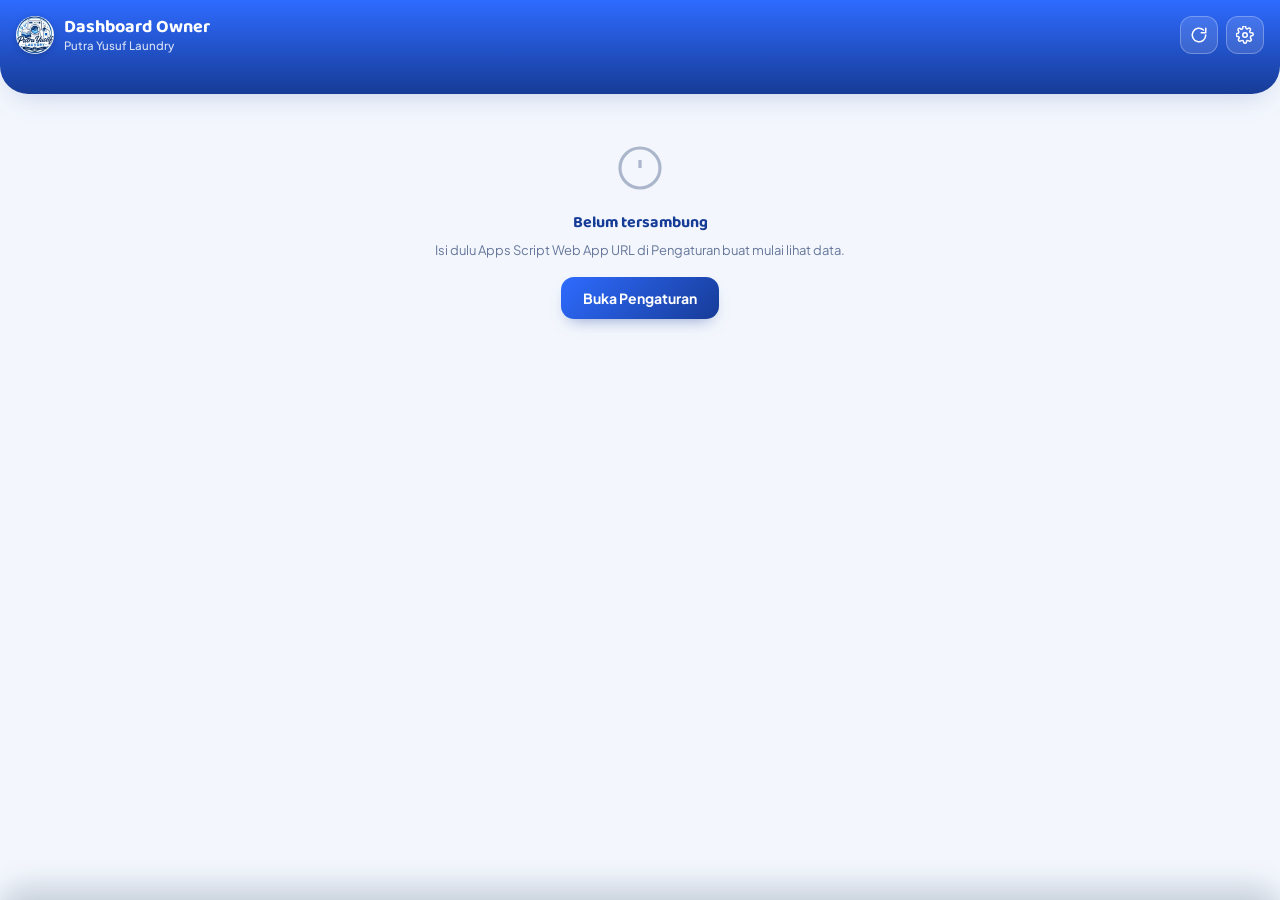
==== dashboard.html @ 14120b8c "Add files via upload" ====
<!DOCTYPE html>
<html lang="id">
<head>
<meta charset="UTF-8">
<meta name="viewport" content="width=device-width, initial-scale=1.0, maximum-scale=1.0">
<title>Dashboard — Putra Yusuf Laundry</title>
<link rel="preconnect" href="https://fonts.googleapis.com">
<link rel="preconnect" href="https://fonts.gstatic.com" crossorigin>
<link href="https://fonts.googleapis.com/css2?family=Baloo+2:wght@500;600;700;800&family=Plus+Jakarta+Sans:wght@400;500;600;700&family=IBM+Plex+Mono:wght@500;600&display=swap" rel="stylesheet">
<style>
:root{
  --bg:#F3F7FD;
  --surface:#FFFFFF;
  --ink:#0B2545;
  --muted:#66779B;
  --line:#DCE6F5;
  --blue:#2E6BFF;
  --blue-dark:#173C97;
  --blue-soft:#E7EFFF;
  --teal:#0EA5A0;
  --teal-soft:#DFF7F5;
  --purple:#7C5CFC;
  --purple-soft:#EEE9FF;
  --green:#17A673;
  --green-soft:#DFF6EB;
  --red:#D6453D;
  --red-soft:#FBE7E6;
  --shadow: 0 10px 30px -12px rgba(23,60,151,0.25);
}
*{box-sizing:border-box;}
html,body{margin:0;padding:0;}
body{
  background:var(--bg);
  color:var(--ink);
  font-family:'Plus Jakarta Sans',system-ui,-apple-system,Segoe UI,Roboto,sans-serif;
  -webkit-font-smoothing:antialiased;
  min-height:100vh;
  padding-bottom:40px;
}
.mono{font-family:'IBM Plex Mono',ui-monospace,monospace;}

header.topbar{
  background:linear-gradient(180deg,var(--blue) 0%, var(--blue-dark) 100%);
  color:#fff;
  padding:16px 16px 40px;
  border-radius:0 0 28px 28px;
  box-shadow:var(--shadow);
}
.topbar-row{display:flex; align-items:center; justify-content:space-between; gap:10px;}
.brand{display:flex; align-items:center; gap:10px;}
.brand img{width:38px; height:38px; border-radius:50%; box-shadow:0 2px 6px rgba(11,37,69,.25); flex:none;}
.brand-text h1{font-family:'Baloo 2',sans-serif; font-size:18px; font-weight:700; margin:0; line-height:1.15;}
.brand-text p{margin:1px 0 0; font-size:11.5px; opacity:.82; font-weight:500;}
.icon-btn{
  width:38px; height:38px; border-radius:12px; border:1px solid rgba(255,255,255,.28);
  background:rgba(255,255,255,.12); color:#fff; display:flex; align-items:center; justify-content:center;
  cursor:pointer; transition:.15s ease; flex:none;
}
.icon-btn:active{transform:scale(.92); background:rgba(255,255,255,.24);}
.icon-btn svg{width:18px; height:18px;}
.header-actions{display:flex; gap:8px;}

main{max-width:720px; margin:0 auto; padding:0 16px;}

/* ---------- Stat cards ---------- */
.stat-grid{
  display:grid; grid-template-columns:repeat(2,1fr); gap:12px;
  margin-top:-24px; margin-bottom:20px;
}
@media (min-width:560px){ .stat-grid{ grid-template-columns:repeat(4,1fr); } }
.stat-card{
  background:var(--surface); border-radius:16px; padding:14px 16px;
  box-shadow:var(--shadow); border:1px solid var(--line);
}
.stat-card .lbl{font-size:11.5px; color:var(--muted); font-weight:600; text-transform:uppercase; letter-spacing:.3px;}
.stat-card .val{font-family:'IBM Plex Mono',monospace; font-weight:700; font-size:19px; color:var(--blue-dark); margin-top:4px;}
.stat-card.accent-teal .val{color:var(--teal);}
.stat-card.accent-purple .val{color:var(--purple);}
.stat-card.accent-green .val{color:var(--green);}

/* ---------- Section card ---------- */
.card{
  background:var(--surface); border-radius:18px; padding:18px; margin-bottom:18px;
  box-shadow:0 6px 18px -10px rgba(23,60,151,.2); border:1px solid var(--line);
}
.card h2{font-family:'Baloo 2',sans-serif; font-size:15.5px; margin:0 0 14px; color:var(--blue-dark);}

/* ---------- Status chips ---------- */
.status-grid{display:grid; grid-template-columns:repeat(4,1fr); gap:8px;}
.status-chip{border-radius:12px; padding:10px 8px; text-align:center;}
.status-chip .num{font-family:'IBM Plex Mono',monospace; font-weight:700; font-size:17px;}
.status-chip .lbl{font-size:10px; font-weight:600; margin-top:2px;}
.status-chip.terima{background:var(--blue-soft); color:var(--blue);}
.status-chip.selesai{background:var(--teal-soft); color:var(--teal);}
.status-chip.bayar{background:var(--purple-soft); color:var(--purple);}
.status-chip.ambil{background:var(--green-soft); color:var(--green);}

/* ---------- Chart ---------- */
.chart-wrap{overflow-x:auto; padding-bottom:4px;}
.chart-svg{display:block;}
.chart-bar{fill:var(--blue); transition:fill .15s ease;}
.chart-bar:hover{fill:var(--blue-dark);}
.chart-axis-label{font-family:'Plus Jakarta Sans',sans-serif; font-size:9px; fill:var(--muted);}
.chart-value-label{font-family:'IBM Plex Mono',monospace; font-size:8.5px; fill:var(--blue-dark); font-weight:600;}

/* ---------- Top customers ---------- */
.cust-row{
  display:flex; align-items:center; gap:12px; padding:10px 0;
  border-bottom:1px solid var(--line);
}
.cust-row:last-child{border-bottom:none;}
.cust-rank{
  width:26px; height:26px; border-radius:50%; background:var(--blue-soft); color:var(--blue-dark);
  display:flex; align-items:center; justify-content:center; font-family:'IBM Plex Mono',monospace;
  font-weight:700; font-size:12px; flex:none;
}
.cust-rank.top1{background:linear-gradient(135deg,#FFD873,#FFB13B); color:#7A4B00;}
.cust-rank.top2{background:linear-gradient(135deg,#D7E3F5,#B9CDF3); color:#173C97;}
.cust-rank.top3{background:linear-gradient(135deg,#F3C9A6,#E3A374); color:#7A3E00;}
.cust-info{flex:1; min-width:0;}
.cust-name{font-weight:700; font-size:14px; color:var(--ink); overflow:hidden; text-overflow:ellipsis; white-space:nowrap;}
.cust-meta{font-size:11px; color:var(--muted);}
.cust-spend{font-family:'IBM Plex Mono',monospace; font-weight:700; font-size:13px; color:var(--blue-dark); text-align:right; flex:none;}

/* ---------- States ---------- */
.state-box{
  text-align:center; padding:50px 24px; color:var(--muted);
}
.state-box svg{width:48px; height:48px; margin:0 auto 14px; opacity:.5;}
.state-box h3{font-family:'Baloo 2',sans-serif; color:var(--blue-dark); margin:0 0 6px; font-size:16px;}
.state-box p{margin:0 0 16px; font-size:13px; line-height:1.5;}
.spinner{
  width:28px; height:28px; border-radius:50%; border:3px solid var(--blue-soft); border-top-color:var(--blue);
  margin:0 auto 14px; animation:spin .8s linear infinite;
}
@keyframes spin{to{transform:rotate(360deg);}}

.btn-primary{
  background:linear-gradient(135deg,var(--blue),var(--blue-dark)); color:#fff; border:none;
  border-radius:13px; padding:12px 22px; font-size:14px; font-weight:700; font-family:'Plus Jakarta Sans',sans-serif;
  cursor:pointer; display:inline-flex; align-items:center; justify-content:center; gap:7px;
  box-shadow:0 8px 16px -8px rgba(23,60,151,.5);
}
.btn-primary:active{transform:scale(.98);}
.btn-primary svg{width:16px; height:16px;}

.updated-note{text-align:center; font-size:11px; color:var(--muted); margin:-6px 0 18px;}

/* ---------- Settings sheet ---------- */
.overlay{
  position:fixed; inset:0; background:rgba(11,37,69,.45); backdrop-filter:blur(1px);
  z-index:50; opacity:0; pointer-events:none; transition:opacity .2s ease;
}
.overlay.show{opacity:1; pointer-events:auto;}
.sheet{
  position:fixed; left:0; right:0; bottom:0; z-index:51;
  background:var(--surface); border-radius:24px 24px 0 0;
  max-height:80vh; overflow-y:auto;
  transform:translateY(100%); transition:transform .28s cubic-bezier(.32,.72,0,1);
  box-shadow:0 -12px 30px rgba(11,37,69,.2);
}
.sheet.show{transform:translateY(0);}
.sheet-handle{width:38px; height:4px; background:var(--line); border-radius:99px; margin:10px auto 0;}
.sheet-head{display:flex; align-items:center; justify-content:space-between; padding:14px 18px 6px;}
.sheet-head h2{font-family:'Baloo 2',sans-serif; font-size:17px; margin:0; color:var(--blue-dark);}
.sheet-close{background:var(--blue-soft); color:var(--blue); border:none; width:30px; height:30px; border-radius:10px; cursor:pointer; display:flex; align-items:center; justify-content:center;}
.sheet-body{padding:6px 18px 24px;}
.field{margin-bottom:14px;}
.field label{display:block; font-size:12px; font-weight:700; color:var(--muted); margin-bottom:6px; text-transform:uppercase; letter-spacing:.3px;}
.field input{
  width:100%; border:1.5px solid var(--line); border-radius:12px; padding:12px 13px;
  font-family:inherit; font-size:14.5px; color:var(--ink); background:#FAFCFF; outline:none;
}
.field input:focus{border-color:var(--blue); background:#fff; box-shadow:0 0 0 3px var(--blue-soft);}
.settings-note{font-size:12px; color:var(--muted); line-height:1.5; background:var(--blue-soft); padding:12px 14px; border-radius:12px; margin-bottom:16px;}

#toast{
  position:fixed; left:50%; bottom:24px; transform:translateX(-50%) translateY(20px);
  background:var(--ink); color:#fff; padding:11px 18px; border-radius:12px; font-size:13px; font-weight:600;
  opacity:0; pointer-events:none; transition:.25s ease; z-index:60;
  box-shadow:0 10px 24px rgba(0,0,0,.25); max-width:88vw;
}
#toast.show{opacity:1; transform:translateX(-50%) translateY(0);}
#toast.err{background:#B4231F;}
</style>
</head>
<body>

<header class="topbar">
  <div class="topbar-row">
    <div class="brand">
      <img id="brand-logo" alt="Logo">
      <div class="brand-text">
        <h1>Dashboard Owner</h1>
        <p>Putra Yusuf Laundry</p>
      </div>
    </div>
    <div class="header-actions">
      <button class="icon-btn" id="btn-refresh" title="Refresh">
        <svg viewBox="0 0 24 24" fill="none" stroke="currentColor" stroke-width="2" stroke-linecap="round" stroke-linejoin="round"><path d="M21 12a9 9 0 11-3-6.7"/><path d="M21 3v6h-6"/></svg>
      </button>
      <button class="icon-btn" id="btn-settings" title="Pengaturan">
        <svg viewBox="0 0 24 24" fill="none" stroke="currentColor" stroke-width="2" stroke-linecap="round" stroke-linejoin="round"><circle cx="12" cy="12" r="3"/><path d="M19.4 15a1.7 1.7 0 00.34 1.87l.06.06a2 2 0 11-2.83 2.83l-.06-.06a1.7 1.7 0 00-1.87-.34 1.7 1.7 0 00-1.04 1.56V21a2 2 0 01-4 0v-.09A1.7 1.7 0 008.5 19.36a1.7 1.7 0 00-1.87.34l-.06.06a2 2 0 11-2.83-2.83l.06-.06a1.7 1.7 0 00.34-1.87 1.7 1.7 0 00-1.56-1.04H2a2 2 0 010-4h.09A1.7 1.7 0 003.64 8.5a1.7 1.7 0 00-.34-1.87l-.06-.06a2 2 0 112.83-2.83l.06.06a1.7 1.7 0 001.87.34H8a1.7 1.7 0 001.04-1.56V2a2 2 0 014 0v.09a1.7 1.7 0 001.04 1.56 1.7 1.7 0 001.87-.34l.06-.06a2 2 0 112.83 2.83l-.06.06a1.7 1.7 0 00-.34 1.87V8a1.7 1.7 0 001.56 1.04H21a2 2 0 010 4h-.09a1.7 1.7 0 00-1.56 1.04z"/></svg>
      </button>
    </div>
  </div>
</header>

<main>
  <div id="content"></div>
</main>

<!-- SETTINGS SHEET -->
<div class="overlay" id="overlay-settings"></div>
<div class="sheet" id="settings-sheet">
  <div class="sheet-handle"></div>
  <div class="sheet-head">
    <h2>Pengaturan</h2>
    <button class="sheet-close" id="close-settings-sheet">
      <svg viewBox="0 0 24 24" fill="none" stroke="currentColor" stroke-width="2.2" stroke-linecap="round"><path d="M6 6l12 12M18 6L6 18"/></svg>
    </button>
  </div>
  <div class="sheet-body">
    <div class="settings-note">URL ini sama dengan yang dipakai di app kasir. Kalau kamu buka dashboard ini dari HP/browser yang sama dengan app kasir, biasanya udah otomatis kesimpan.</div>
    <div class="field">
      <label>Apps Script Web App URL</label>
      <input type="url" id="f-script-url" placeholder="https://script.google.com/macros/s/.../exec">
    </div>
    <button class="btn-primary" id="btn-save-settings" style="width:100%;">Simpan &amp; Muat Data</button>
  </div>
</div>

<div id="toast"></div>

<script>
(function(){
  "use strict";

  const LOGO_URI = "[data-uri]";
  const LS_SCRIPT_URL = "py_laundry_script_url";

  function rupiah(n){ return "Rp" + Math.round(n||0).toLocaleString("id-ID"); }
  function rupiahShort(n){
    n = n || 0;
    if(n >= 1000000) return (n/1000000).toFixed(1).replace(/\.0$/,"") + "jt";
    if(n >= 1000) return Math.round(n/1000) + "rb";
    return String(n);
  }
  function toast(msg, isErr){
    const t = document.getElementById("toast");
    t.textContent = msg;
    t.className = isErr ? "err show" : "show";
    clearTimeout(toast._t);
    toast._t = setTimeout(()=>t.classList.remove("show"), 2600);
  }
  function escapeHtml(s){
    return String(s).replace(/[&<>"']/g, m => ({"&":"&amp;","<":"&lt;",">":"&gt;",'"':"&quot;","'":"&#39;"}[m]));
  }

  document.getElementById("brand-logo").src = LOGO_URI;

  /* ---------------- Settings sheet ---------------- */
  const overlayS = document.getElementById("overlay-settings");
  const sheetS = document.getElementById("settings-sheet");
  function openSettings(){
    document.getElementById("f-script-url").value = localStorage.getItem(LS_SCRIPT_URL) || "";
    overlayS.classList.add("show"); sheetS.classList.add("show");
  }
  function closeSettings(){ overlayS.classList.remove("show"); sheetS.classList.remove("show"); }
  document.getElementById("btn-settings").addEventListener("click", openSettings);
  document.getElementById("close-settings-sheet").addEventListener("click", closeSettings);
  overlayS.addEventListener("click", closeSettings);
  document.getElementById("btn-save-settings").addEventListener("click", ()=>{
    const url = document.getElementById("f-script-url").value.trim();
    if(!url){ toast("Isi URL dulu ya", true); return; }
    localStorage.setItem(LS_SCRIPT_URL, url);
    closeSettings();
    loadSummary();
  });

  /* ---------------- States ---------------- */
  const content = document.getElementById("content");

  function renderSetupPrompt(){
    content.innerHTML = `
      <div class="state-box">
        <svg viewBox="0 0 24 24" fill="none" stroke="currentColor" stroke-width="1.6"><circle cx="12" cy="12" r="10"/><path d="M12 8v4M12 16h.01"/></svg>
        <h3>Belum tersambung</h3>
        <p>Isi dulu Apps Script Web App URL di Pengaturan buat mulai lihat data.</p>
      </div>`;
    content.querySelector(".state-box").insertAdjacentHTML("beforeend",
      '<div style="text-align:center;"><button class="btn-primary" id="btn-setup-open">Buka Pengaturan</button></div>');
    document.getElementById("btn-setup-open").addEventListener("click", openSettings);
  }

  function renderLoading(){
    content.innerHTML = `<div class="state-box"><div class="spinner"></div><h3>Memuat data...</h3><p>Mengambil rangkuman dari Google Sheets</p></div>`;
  }

  function renderError(msg){
    content.innerHTML = `
      <div class="state-box">
        <svg viewBox="0 0 24 24" fill="none" stroke="var(--red)" stroke-width="1.6"><circle cx="12" cy="12" r="10"/><path d="M12 8v5M12 16h.01"/></svg>
        <h3>Gagal memuat data</h3>
        <p>${escapeHtml(msg)}</p>
      </div>`;
    content.querySelector(".state-box").insertAdjacentHTML("beforeend",
      '<div style="text-align:center;"><button class="btn-primary" id="btn-retry">Coba Lagi</button></div>');
    document.getElementById("btn-retry").addEventListener("click", loadSummary);
  }

  /* ---------------- Chart (SVG murni, tanpa library) ---------------- */
  function buildDailyChart(dailyRevenue){
    const w = Math.max(600, dailyRevenue.length * 20);
    const h = 140;
    const padBottom = 20;
    const max = Math.max(1, ...dailyRevenue.map(d=>d.total));
    const barW = (w / dailyRevenue.length) * 0.62;
    const gap = (w / dailyRevenue.length);

    let bars = "";
    dailyRevenue.forEach((d, i) => {
      const barH = Math.max(2, (d.total / max) * (h - padBottom - 14));
      const x = i * gap + (gap - barW)/2;
      const y = h - padBottom - barH;
      const showLabel = (i % Math.ceil(dailyRevenue.length/8) === 0) || i === dailyRevenue.length-1;
      const dateShort = d.date.slice(8,10) + "/" + d.date.slice(5,7);
      bars += `<rect class="chart-bar" x="${x.toFixed(1)}" y="${y.toFixed(1)}" width="${barW.toFixed(1)}" height="${barH.toFixed(1)}" rx="3"><title>${d.date}: ${rupiah(d.total)}</title></rect>`;
      if(showLabel){
        bars += `<text class="chart-axis-label" x="${(x+barW/2).toFixed(1)}" y="${h-4}" text-anchor="middle">${dateShort}</text>`;
      }
    });

    return `<div class="chart-wrap"><svg class="chart-svg" viewBox="0 0 ${w} ${h}" width="${w}" height="${h}" xmlns="http://www.w3.org/2000/svg">${bars}</svg></div>`;
  }

  /* ---------------- Render utama ---------------- */
  function renderDashboard(data){
    const sc = data.statusCounts || {};
    const topCustomers = data.topCustomers || [];
    const rankClass = (i)=> i===0 ? "top1" : i===1 ? "top2" : i===2 ? "top3" : "";

    content.innerHTML = `
      <div class="stat-grid">
        <div class="stat-card"><div class="lbl">Omzet Hari Ini</div><div class="val">${rupiah(data.todayRevenue)}</div></div>
        <div class="stat-card accent-teal"><div class="lbl">Omzet Minggu Ini</div><div class="val">${rupiah(data.weekRevenue)}</div></div>
        <div class="stat-card accent-purple"><div class="lbl">Omzet Bulan Ini</div><div class="val">${rupiah(data.monthRevenue)}</div></div>
        <div class="stat-card accent-green"><div class="lbl">Total Order (semua)</div><div class="val">${(data.totalOrders||0).toLocaleString("id-ID")}</div></div>
      </div>
      <div class="updated-note">Total omzet sepanjang waktu: <b>${rupiah(data.allTimeRevenue)}</b> &middot; Order hari ini: <b>${data.todayCount||0}</b></div>

      <div class="card">
        <h2>Status Order Hari Ini</h2>
        <div class="status-grid">
          <div class="status-chip terima"><div class="num">${sc["Terima Order"]||0}</div><div class="lbl">Terima</div></div>
          <div class="status-chip selesai"><div class="num">${sc["Selesai"]||0}</div><div class="lbl">Selesai</div></div>
          <div class="status-chip bayar"><div class="num">${sc["Bayar"]||0}</div><div class="lbl">Bayar</div></div>
          <div class="status-chip ambil"><div class="num">${sc["Ambil"]||0}</div><div class="lbl">Ambil</div></div>
        </div>
      </div>

      <div class="card">
        <h2>Tren Omzet 30 Hari Terakhir</h2>
        ${buildDailyChart(data.dailyRevenue || [])}
      </div>

      <div class="card">
        <h2>Top 10 Pelanggan</h2>
        ${topCustomers.length === 0 ? '<p style="color:var(--muted); font-size:13px; margin:0;">Belum ada data pelanggan.</p>' :
          topCustomers.map((c,i)=>`
            <div class="cust-row">
              <div class="cust-rank ${rankClass(i)}">${i+1}</div>
              <div class="cust-info">
                <div class="cust-name">${escapeHtml(c.nama||"-")}</div>
                <div class="cust-meta">${escapeHtml(c.hp||"-")} &middot; ${c.orderCount} order</div>
              </div>
              <div class="cust-spend">${rupiahShort(c.totalSpend)}</div>
            </div>
          `).join("")
        }
      </div>
    `;
  }

  /* ---------------- Load data ---------------- */
  async function loadSummary(){
    const url = localStorage.getItem(LS_SCRIPT_URL);
    if(!url){ renderSetupPrompt(); return; }
    renderLoading();
    try{
      const res = await fetch(url + (url.includes("?")?"&":"?") + "action=summary");
      if(!res.ok) throw new Error("HTTP " + res.status);
      const data = await res.json();
      renderDashboard(data);
    }catch(err){
      renderError("Cek koneksi internet atau URL Apps Script di Pengaturan.");
    }
  }

  document.getElementById("btn-refresh").addEventListener("click", loadSummary);

  loadSummary();
})();
</script>
</body>
</html>
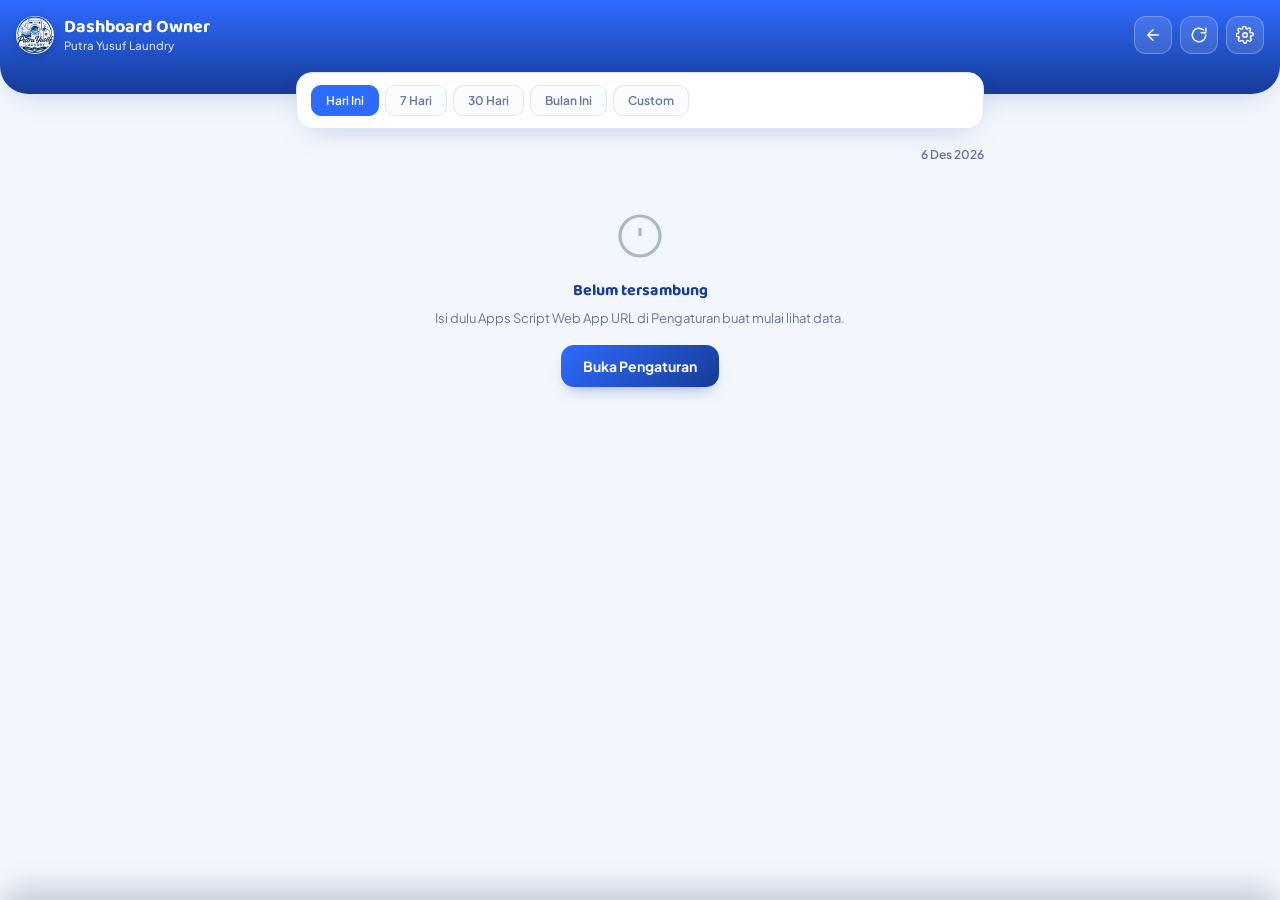
==== commit e30c3e03: "Add files via upload" ====
--- a/dashboard.html
+++ b/dashboard.html
@@ -182,6 +182,37 @@
 }
 #toast.show{opacity:1; transform:translateX(-50%) translateY(0);}
 #toast.err{background:#B4231F;}
+
+/* ---------- Period picker ---------- */
+.period-bar{
+  background:var(--surface); border-radius:16px; padding:12px 14px;
+  margin:-22px 0 16px; box-shadow:var(--shadow); border:1px solid var(--line);
+  display:flex; flex-wrap:wrap; gap:8px; align-items:center;
+}
+.preset-group{display:flex; gap:6px; flex-wrap:wrap; flex:1;}
+.preset-btn{
+  padding:7px 14px; border-radius:10px; border:1.5px solid var(--line); background:#FAFCFF;
+  color:var(--muted); font-family:'Plus Jakarta Sans',sans-serif; font-weight:600; font-size:12px;
+  cursor:pointer; transition:.15s ease; white-space:nowrap;
+}
+.preset-btn.active{ background:var(--blue); color:#fff; border-color:var(--blue); }
+.preset-btn:active{ transform:scale(.95); }
+.custom-wrap{display:flex; gap:6px; align-items:center; flex-wrap:wrap;}
+.custom-wrap input[type=date]{
+  border:1.5px solid var(--line); border-radius:10px; padding:7px 10px;
+  font-family:'Plus Jakarta Sans',sans-serif; font-size:12px; font-weight:500; color:var(--ink);
+  background:#FAFCFF; outline:none; max-width:130px;
+}
+.custom-wrap input[type=date]:focus{ border-color:var(--blue); background:#fff; }
+.custom-apply{
+  padding:7px 14px; border-radius:10px; background:var(--blue-soft); color:var(--blue);
+  border:none; font-family:'Plus Jakarta Sans',sans-serif; font-weight:700; font-size:12px; cursor:pointer;
+}
+.custom-apply:active{ background:var(--blue); color:#fff; }
+.period-label{
+  font-size:12px; color:var(--muted); font-weight:600; text-align:right; padding-top:2px; white-space:nowrap;
+}
+
 </style>
 </head>
 <body>
@@ -196,6 +227,9 @@
       </div>
     </div>
     <div class="header-actions">
+      <button class="icon-btn" id="btn-back" title="Kembali ke App Kasir">
+        <svg viewBox="0 0 24 24" fill="none" stroke="currentColor" stroke-width="2" stroke-linecap="round" stroke-linejoin="round"><path d="M19 12H5M12 5l-7 7 7 7"/></svg>
+      </button>
       <button class="icon-btn" id="btn-refresh" title="Refresh">
         <svg viewBox="0 0 24 24" fill="none" stroke="currentColor" stroke-width="2" stroke-linecap="round" stroke-linejoin="round"><path d="M21 12a9 9 0 11-3-6.7"/><path d="M21 3v6h-6"/></svg>
       </button>
@@ -207,6 +241,23 @@
 </header>
 
 <main>
+  <div class="period-bar" id="period-bar">
+    <div class="preset-group">
+      <button class="preset-btn active" data-preset="today">Hari Ini</button>
+      <button class="preset-btn" data-preset="week">7 Hari</button>
+      <button class="preset-btn" data-preset="month">30 Hari</button>
+      <button class="preset-btn" data-preset="thismonth">Bulan Ini</button>
+      <button class="preset-btn" data-preset="custom">Custom</button>
+    </div>
+    <div class="custom-wrap" id="custom-wrap" style="display:none;">
+      <input type="date" id="f-from" title="Dari tanggal">
+      <span style="color:var(--muted); font-size:12px;">–</span>
+      <input type="date" id="f-to" title="Sampai tanggal">
+      <button class="custom-apply" id="btn-apply-custom">Tampilkan</button>
+    </div>
+  </div>
+  <div class="period-label" id="period-label"></div>
+
   <div id="content"></div>
 </main>
 
@@ -397,8 +448,195 @@
     }
   }
 
+  /* ---------------- Period picker ---------------- */
+  function todayLocal(){
+    const d = new Date();
+    return d.getFullYear()+"-"+String(d.getMonth()+1).padStart(2,"0")+"-"+String(d.getDate()).padStart(2,"0");
+  }
+  function addDays(dateStr, n){
+    const d = new Date(dateStr+"T12:00:00");
+    d.setDate(d.getDate()+n);
+    return d.getFullYear()+"-"+String(d.getMonth()+1).padStart(2,"0")+"-"+String(d.getDate()).padStart(2,"0");
+  }
+  function fmtDateID(iso){
+    const [y,m,day] = iso.split("-");
+    const months=["Jan","Feb","Mar","Apr","Mei","Jun","Jul","Agt","Sep","Okt","Nov","Des"];
+    return parseInt(day)+" "+months[parseInt(m)-1]+" "+y;
+  }
+
+  let currentFrom = todayLocal();
+  let currentTo   = todayLocal();
+
+  function getPresetRange(preset){
+    const today = todayLocal();
+    if(preset==="today")     return {from:today, to:today};
+    if(preset==="week")      return {from:addDays(today,-6), to:today};
+    if(preset==="month")     return {from:addDays(today,-29), to:today};
+    if(preset==="thismonth"){
+      const d=new Date(); const y=d.getFullYear(),m=String(d.getMonth()+1).padStart(2,"0");
+      return {from:y+"-"+m+"-01", to:today};
+    }
+    return null; // custom
+  }
+
+  function updatePeriodLabel(from, to){
+    const el = document.getElementById("period-label");
+    if(!el) return;
+    el.textContent = from===to ? fmtDateID(from) : fmtDateID(from)+" — "+fmtDateID(to);
+  }
+
+  document.querySelectorAll(".preset-btn").forEach(btn=>{
+    btn.addEventListener("click", ()=>{
+      document.querySelectorAll(".preset-btn").forEach(b=>b.classList.remove("active"));
+      btn.classList.add("active");
+      const preset = btn.dataset.preset;
+      const cw = document.getElementById("custom-wrap");
+      if(preset==="custom"){
+        cw.style.display="flex";
+        const today=todayLocal();
+        document.getElementById("f-from").value = currentFrom;
+        document.getElementById("f-to").value   = currentTo;
+      } else {
+        cw.style.display="none";
+        const r=getPresetRange(preset);
+        currentFrom=r.from; currentTo=r.to;
+        updatePeriodLabel(currentFrom,currentTo);
+        loadSummary();
+      }
+    });
+  });
+
+  document.getElementById("btn-apply-custom").addEventListener("click", ()=>{
+    const from = document.getElementById("f-from").value;
+    const to   = document.getElementById("f-to").value;
+    if(!from || !to){ toast("Isi dulu tanggal dari dan sampai ya", true); return; }
+    if(from>to){ toast("Tanggal 'dari' harus sebelum 'sampai'", true); return; }
+    currentFrom=from; currentTo=to;
+    updatePeriodLabel(currentFrom,currentTo);
+    loadSummary();
+  });
+
+  /* ---------------- Chart (grouping otomatis kalau range panjang) ---------------- */
+  function buildChart(dailyRevenue){
+    // Kalau data >60 hari, grup per minggu supaya bar gak terlalu banyak & tetap kebaca
+    let data = dailyRevenue;
+    if(dailyRevenue.length > 60){
+      const weekMap = {};
+      dailyRevenue.forEach(d=>{
+        const dt=new Date(d.date+"T12:00:00"), day=dt.getDay();
+        const monday=new Date(dt); monday.setDate(dt.getDate()-(day===0?6:day-1));
+        const wk=monday.toISOString().slice(0,10);
+        weekMap[wk]=(weekMap[wk]||0)+d.total;
+      });
+      data=Object.keys(weekMap).sort().map(k=>({date:k,total:weekMap[k]}));
+    }
+
+    const MIN_W = 320;
+    const barCount = data.length;
+    const w = Math.max(MIN_W, barCount * (barCount > 30 ? 16 : 22));
+    const h = 140;
+    const padBottom = 20;
+    const maxVal = Math.max(1, ...data.map(d=>d.total));
+    const barW = (w/barCount)*0.62;
+    const gap  = (w/barCount);
+    const labelEvery = Math.ceil(barCount/8);
+
+    let bars="";
+    data.forEach((d,i)=>{
+      const barH = Math.max(2,(d.total/maxVal)*(h-padBottom-14));
+      const x=(i*gap+(gap-barW)/2).toFixed(1);
+      const y=(h-padBottom-barH).toFixed(1);
+      const showLbl = (i%labelEvery===0)||(i===barCount-1);
+      const lbl = data.length>60 ? d.date.slice(5,10) : d.date.slice(8,10)+"/"+d.date.slice(5,7);
+      bars+=`<rect class="chart-bar" x="${x}" y="${y}" width="${barW.toFixed(1)}" height="${barH.toFixed(1)}" rx="3"><title>${d.date}: ${rupiah(d.total)}</title></rect>`;
+      if(showLbl) bars+=`<text class="chart-axis-label" x="${(parseFloat(x)+barW/2).toFixed(1)}" y="${h-4}" text-anchor="middle">${lbl}</text>`;
+    });
+    return `<div class="chart-wrap"><svg class="chart-svg" viewBox="0 0 ${w} ${h}" width="${w}" height="${h}" xmlns="http://www.w3.org/2000/svg">${bars}</svg></div>`;
+  }
+
+  /* ---------------- Render dashboard (period-aware) ---------------- */
+  function renderDashboard(data){
+    const sc = data.statusCounts || {};
+    const topCustomers = data.topCustomers || [];
+    const rankClass = i=> i===0?"top1":i===1?"top2":i===2?"top3":"";
+    const periodTxt = data.dateFrom===data.dateTo
+      ? fmtDateID(data.dateFrom)
+      : fmtDateID(data.dateFrom)+" — "+fmtDateID(data.dateTo);
+
+    content.innerHTML = `
+      <div class="stat-grid">
+        <div class="stat-card" style="grid-column:span 2">
+          <div class="lbl">Total Omzet Periode Ini</div>
+          <div class="val" style="font-size:22px;">${rupiah(data.totalRevenue)}</div>
+        </div>
+        <div class="stat-card accent-teal">
+          <div class="lbl">Total Order</div>
+          <div class="val">${(data.totalOrders||0).toLocaleString("id-ID")}</div>
+        </div>
+        <div class="stat-card accent-purple">
+          <div class="lbl">Rata-rata/Order</div>
+          <div class="val">${rupiah(data.avgOrderValue)}</div>
+        </div>
+      </div>
+      <div class="updated-note">Periode: <b>${periodTxt}</b></div>
+
+      <div class="card">
+        <h2>Status Order</h2>
+        <div class="status-grid">
+          <div class="status-chip terima"><div class="num">${sc["Terima Order"]||0}</div><div class="lbl">Terima</div></div>
+          <div class="status-chip selesai"><div class="num">${sc["Selesai"]||0}</div><div class="lbl">Selesai</div></div>
+          <div class="status-chip bayar"><div class="num">${sc["Bayar"]||0}</div><div class="lbl">Bayar</div></div>
+          <div class="status-chip ambil"><div class="num">${sc["Ambil"]||0}</div><div class="lbl">Ambil</div></div>
+        </div>
+      </div>
+
+      <div class="card">
+        <h2>Tren Omzet${(data.dailyRevenue||[]).length>60?" (per Minggu)":""}</h2>
+        ${buildChart(data.dailyRevenue||[])}
+      </div>
+
+      <div class="card">
+        <h2>Top 10 Pelanggan</h2>
+        ${topCustomers.length===0 ? '<p style="color:var(--muted); font-size:13px; margin:0;">Belum ada data pelanggan di periode ini.</p>' :
+          topCustomers.map((c,i)=>`
+            <div class="cust-row">
+              <div class="cust-rank ${rankClass(i)}">${i+1}</div>
+              <div class="cust-info">
+                <div class="cust-name">${escapeHtml(c.nama||"-")}</div>
+                <div class="cust-meta">${escapeHtml(c.hp||"-")} &middot; ${c.orderCount} order</div>
+              </div>
+              <div class="cust-spend">${rupiahShort(c.totalSpend)}</div>
+            </div>
+          `).join("")
+        }
+      </div>
+    `;
+  }
+
+  /* ---------------- Load data ---------------- */
+  async function loadSummary(){
+    const url = localStorage.getItem(LS_SCRIPT_URL);
+    if(!url){ renderSetupPrompt(); return; }
+    renderLoading();
+    try{
+      const sep = url.includes("?")?"&":"?";
+      const res = await fetch(url+sep+"action=summary&from="+currentFrom+"&to="+currentTo);
+      if(!res.ok) throw new Error("HTTP "+res.status);
+      const data = await res.json();
+      renderDashboard(data);
+    }catch(err){
+      renderError("Cek koneksi internet atau URL Apps Script di Pengaturan.");
+    }
+  }
+
+  document.getElementById("btn-back").addEventListener("click", ()=>{
+    const base = location.href.replace(/\/[^/]*$/, "/");
+    window.location.href = base + "index.html";
+  });
   document.getElementById("btn-refresh").addEventListener("click", loadSummary);
 
+  // Set default periode ke hari ini
+  updatePeriodLabel(currentFrom, currentTo);
   loadSummary();
 })();
 </script>
